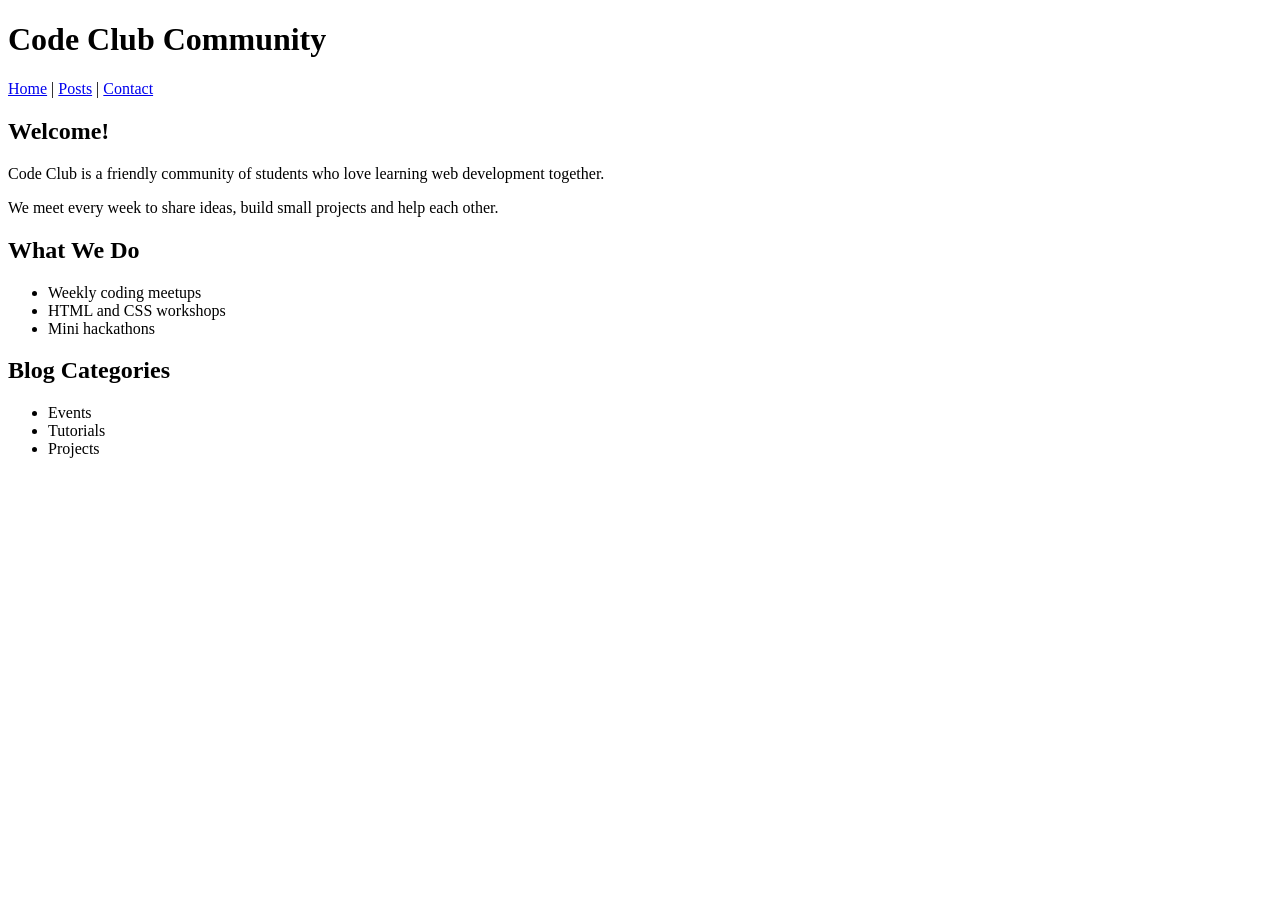
==== index.html @ 2d9818f6 "Week 2: three HTML pages with navigation" ====
<!DOCTYPE html>
<html lang="en">
<head>
  <meta charset="UTF-8">
  <title>Code Club - Home</title>
</head>
<body>

  <h1>Code Club Community</h1>

  <a href="index.html">Home</a> |
  <a href="posts.html">Posts</a> |
  <a href="contact.html">Contact</a>

  <h2>Welcome!</h2>
  <p>Code Club is a friendly community of students who love learning web development together.</p>
  <p>We meet every week to share ideas, build small projects and help each other.</p>

  <h2>What We Do</h2>
  <ul>
    <li>Weekly coding meetups</li>
    <li>HTML and CSS workshops</li>
    <li>Mini hackathons</li>
  </ul>

  <h2>Blog Categories</h2>
  <ul>
    <li>Events</li>
    <li>Tutorials</li>
    <li>Projects</li>
  </ul>

</body>
</html>
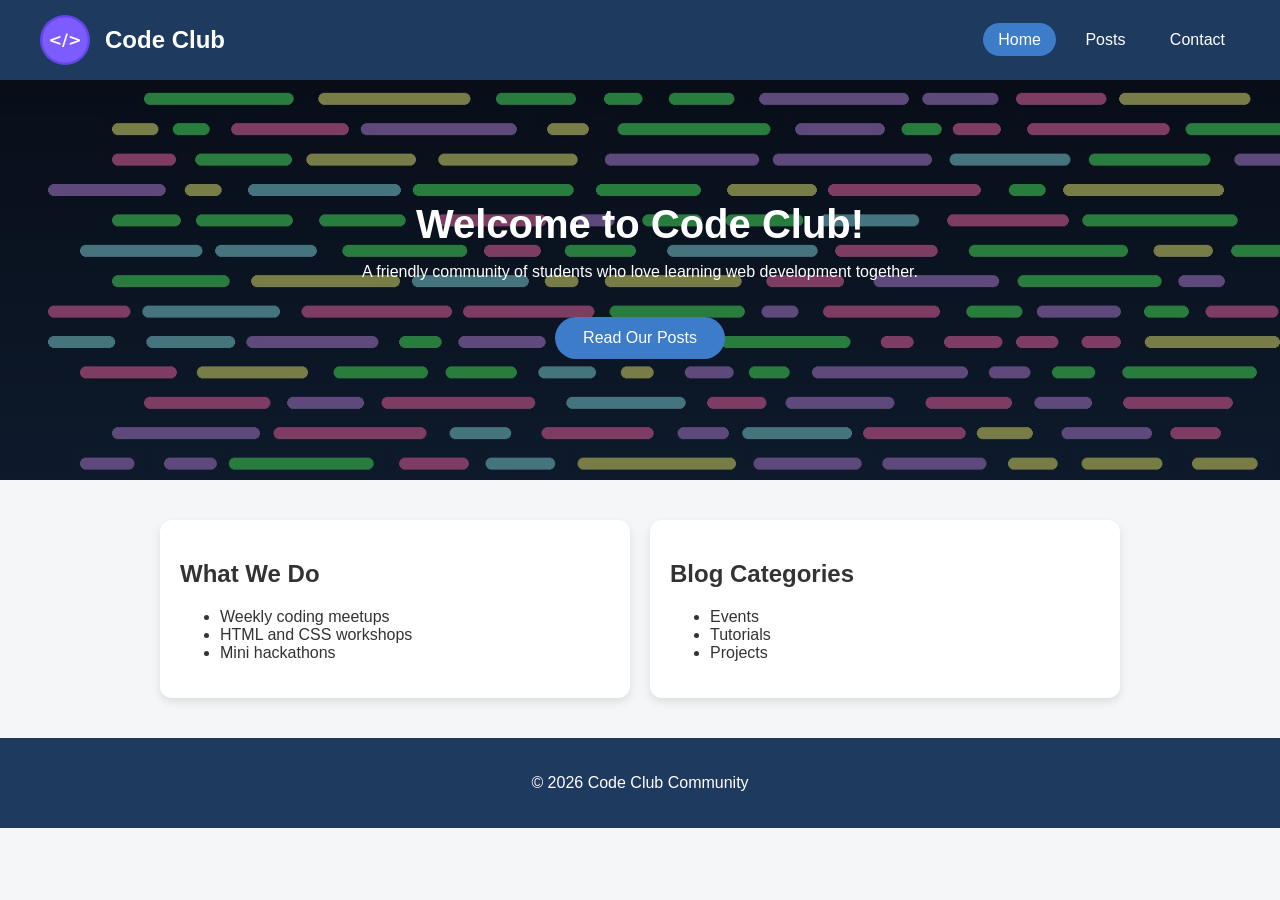
==== commit b46cf935: "Week 3: images, table, semantic tags and CSS" ====
--- a/index.html
+++ b/index.html
@@ -2,33 +2,51 @@
 <html lang="en">
 <head>
   <meta charset="UTF-8">
+  <meta name="viewport" content="width=device-width, initial-scale=1.0">
   <title>Code Club - Home</title>
+  <link rel="stylesheet" href="css/style.css">
 </head>
 <body>
 
-  <h1>Code Club Community</h1>
+  <header>
+    <img src="images/logo.png" alt="Code Club logo" class="logo">
+    <h1>Code Club</h1>
+    <nav>
+      <a href="index.html" class="active">Home</a>
+      <a href="posts.html">Posts</a>
+      <a href="contact.html">Contact</a>
+    </nav>
+  </header>
 
-  <a href="index.html">Home</a> |
-  <a href="posts.html">Posts</a> |
-  <a href="contact.html">Contact</a>
+  <section class="hero">
+    <h2>Welcome to Code Club!</h2>
+    <p>A friendly community of students who love learning web development together.</p>
+    <a href="posts.html" class="btn">Read Our Posts</a>
+  </section>
 
-  <h2>Welcome!</h2>
-  <p>Code Club is a friendly community of students who love learning web development together.</p>
-  <p>We meet every week to share ideas, build small projects and help each other.</p>
+  <main>
+    <section class="card">
+      <h2>What We Do</h2>
+      <ul>
+        <li>Weekly coding meetups</li>
+        <li>HTML and CSS workshops</li>
+        <li>Mini hackathons</li>
+      </ul>
+    </section>
 
-  <h2>What We Do</h2>
-  <ul>
-    <li>Weekly coding meetups</li>
-    <li>HTML and CSS workshops</li>
-    <li>Mini hackathons</li>
-  </ul>
+    <section class="card">
+      <h2>Blog Categories</h2>
+      <ul>
+        <li>Events</li>
+        <li>Tutorials</li>
+        <li>Projects</li>
+      </ul>
+    </section>
+  </main>
 
-  <h2>Blog Categories</h2>
-  <ul>
-    <li>Events</li>
-    <li>Tutorials</li>
-    <li>Projects</li>
-  </ul>
+  <footer>
+    <p>&copy; 2026 Code Club Community</p>
+  </footer>
 
 </body>
 </html>
--- a/css/style.css
+++ b/css/style.css
@@ -0,0 +1,172 @@
+* {
+  box-sizing: border-box;
+}
+
+body {
+  margin: 0;
+  font-family: Arial, sans-serif;
+  background-color: #f4f6f8;
+  color: #333;
+}
+
+/* Header */
+header {
+  display: flex;
+  align-items: center;
+  gap: 15px;
+  padding: 15px 40px;
+  background-color: #1e3a5f;
+  color: white;
+}
+
+.logo {
+  width: 50px;
+  height: 50px;
+  border-radius: 50%;
+}
+
+header h1 {
+  margin: 0;
+  font-size: 24px;
+}
+
+nav {
+  margin-left: auto;
+}
+
+nav a {
+  color: white;
+  text-decoration: none;
+  margin-left: 10px;
+  padding: 8px 15px;
+  border-radius: 20px;
+  transition: background-color 0.3s;
+}
+
+nav a:hover,
+nav a.active {
+  background-color: #3d7cc9;
+}
+
+/* Hero */
+.hero {
+  height: 400px;
+  display: flex;
+  flex-direction: column;
+  justify-content: center;
+  align-items: center;
+  text-align: center;
+  color: white;
+  background-image: linear-gradient(rgba(0, 0, 0, 0.5), rgba(0, 0, 0, 0.5)), url("../images/hero.jpg");
+  background-size: cover;
+  background-position: center;
+  animation: fadeIn 1.5s;
+}
+
+.hero h2 {
+  font-size: 40px;
+  margin: 0;
+}
+
+.btn {
+  margin-top: 20px;
+  background-color: #3d7cc9;
+  color: white;
+  padding: 12px 28px;
+  border-radius: 25px;
+  text-decoration: none;
+  transition: transform 0.3s;
+}
+
+.btn:hover {
+  transform: scale(1.1);
+}
+
+/* Main and cards */
+main {
+  display: flex;
+  flex-wrap: wrap;
+  gap: 20px;
+  max-width: 1000px;
+  margin: 40px auto;
+  padding: 0 20px;
+}
+
+.page-title {
+  width: 100%;
+  margin: 0;
+}
+
+.card {
+  flex: 1;
+  min-width: 250px;
+  background-color: white;
+  padding: 20px;
+  border-radius: 12px;
+  box-shadow: 0 4px 10px rgba(0, 0, 0, 0.1);
+  transition: transform 0.3s;
+  animation: fadeIn 1.5s;
+}
+
+.card:hover {
+  transform: translateY(-8px);
+}
+
+.card img {
+  width: 100%;
+  border-radius: 8px;
+}
+
+.tag {
+  display: inline-block;
+  background-color: #e0ecfa;
+  color: #1e3a5f;
+  padding: 4px 12px;
+  border-radius: 12px;
+  font-size: 14px;
+}
+
+.wide {
+  width: 100%;
+}
+
+/* Table */
+table {
+  width: 100%;
+  border-collapse: collapse;
+}
+
+th, td {
+  padding: 12px;
+  border: 1px solid #ddd;
+  text-align: left;
+}
+
+th {
+  background-color: #1e3a5f;
+  color: white;
+}
+
+tr:hover td {
+  background-color: #f0f6ff;
+}
+
+/* Footer */
+footer {
+  text-align: center;
+  padding: 20px;
+  background-color: #1e3a5f;
+  color: white;
+}
+
+/* Animation */
+@keyframes fadeIn {
+  from {
+    opacity: 0;
+    transform: translateY(20px);
+  }
+  to {
+    opacity: 1;
+    transform: translateY(0);
+  }
+}
